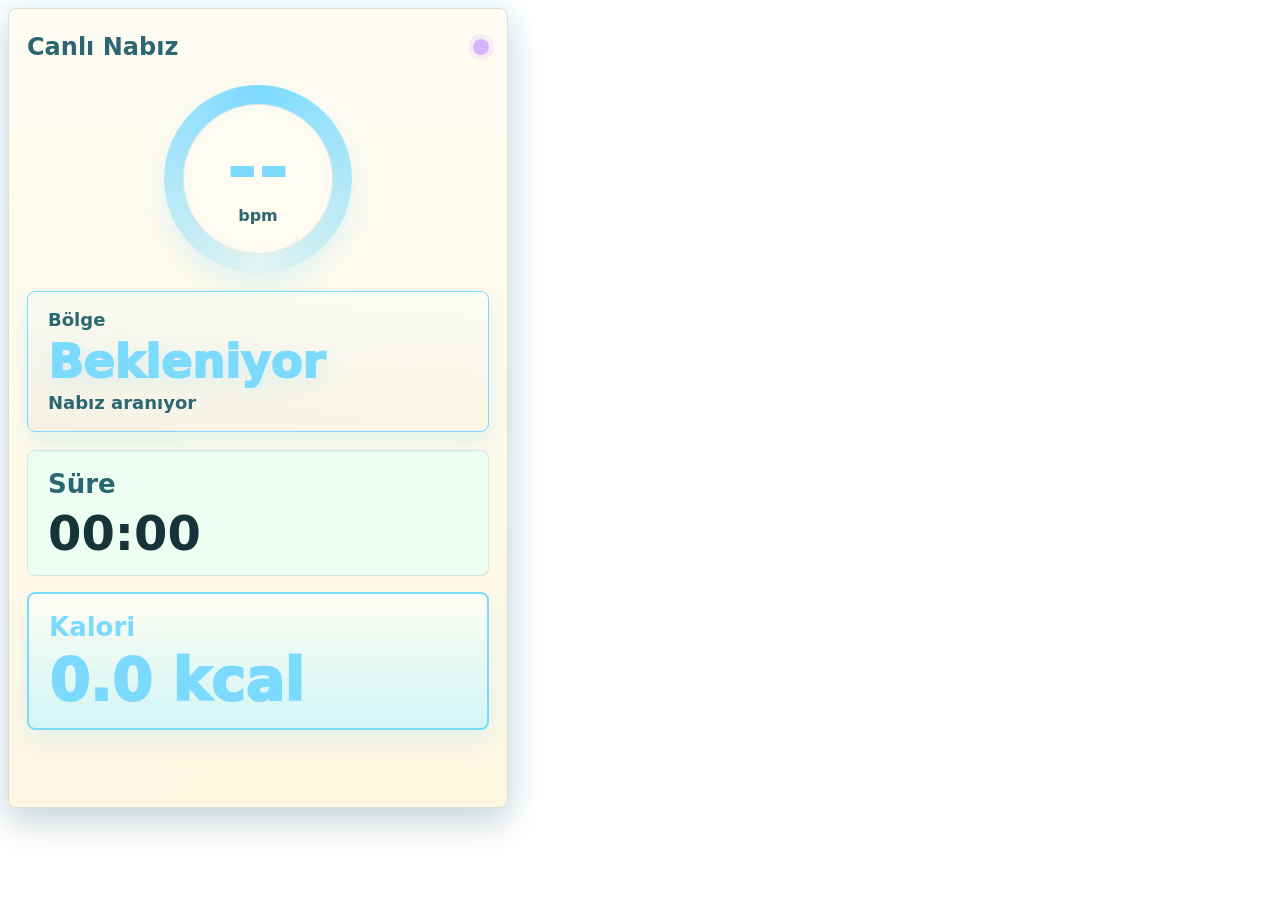
==== static/overlay.html @ b59e02fa "Initial HRM OBS overlay" ====
<!doctype html>
<html lang="tr">
  <head>
    <meta charset="utf-8" />
    <meta name="viewport" content="width=device-width, initial-scale=1" />
    <title>Nabız Overlay</title>
    <link rel="stylesheet" href="/static/overlay.css" />
  </head>
  <body>
    <main class="overlay" id="overlayRoot">
      <header class="brand-row">
        <span id="displayName">Canlı Nabız</span>
        <span class="status-dot" id="statusDot"></span>
      </header>

      <section class="hero-dial" aria-label="Canlı nabız">
        <div class="pulse-ring" aria-hidden="true">
          <div class="pulse-core">
            <strong id="bpmValue">--</strong>
            <span>bpm</span>
          </div>
        </div>
      </section>

      <section class="readout">
        <div class="zone-card">
          <span id="zoneRange">Bölge</span>
          <strong id="zoneValue">Bekleniyor</strong>
          <em id="zoneSubtitle">Nabız aranıyor</em>
        </div>
        <div class="mini-row">
          <span>
            <em>Süre</em>
            <strong id="elapsedValue">00:00</strong>
          </span>
          <span>
            <em>Kalori</em>
            <strong id="caloriesValue">0.0 kcal</strong>
          </span>
        </div>
      </section>
    </main>
    <script src="/static/overlay.js"></script>
  </body>
</html>
---- static/overlay.css ----
:root {
  font-family: Inter, Segoe UI, system-ui, -apple-system, BlinkMacSystemFont, sans-serif;
  background: transparent;
  color: #17333a;
  --zone-color: #7ddaff;
  --zone-soft: rgba(125, 218, 255, 0.22);
  --paper: rgba(255, 252, 242, 0.94);
  --paper-strong: rgba(255, 247, 226, 0.98);
  --ink: #17333a;
  --teal: #2b6770;
  --mint: #e8fff6;
  --peach: #fff0df;
}

* {
  box-sizing: border-box;
}

html,
body {
  width: 100%;
  height: 100%;
  margin: 0;
  overflow: hidden;
  background: transparent;
}

.overlay {
  width: min(500px, calc(100vw - 16px));
  min-height: 800px;
  display: flex;
  flex-direction: column;
  gap: 18px;
  margin: 8px;
  padding: 18px;
  border-radius: 8px;
  color: var(--ink);
  background:
    linear-gradient(180deg, var(--paper), var(--paper-strong)),
    linear-gradient(135deg, var(--mint), var(--peach));
  border: 1px solid rgba(43, 103, 112, 0.18);
  box-shadow:
    0 16px 36px rgba(23, 51, 58, 0.18),
    0 0 28px var(--zone-soft);
  backdrop-filter: blur(10px);
}

.brand-row {
  display: flex;
  align-items: center;
  justify-content: space-between;
  min-height: 40px;
  gap: 16px;
  color: var(--teal);
  font-size: 24px;
  font-weight: 800;
  line-height: 1.2;
}

.brand-row span:first-child {
  min-width: 0;
  overflow: hidden;
  text-overflow: ellipsis;
  white-space: nowrap;
}

.status-dot {
  width: 16px;
  height: 16px;
  flex: 0 0 16px;
  border-radius: 50%;
  background: #d8b4fe;
  box-shadow: 0 0 0 5px rgba(216, 180, 254, 0.22);
}

.status-dot.connected {
  background: var(--zone-color);
  box-shadow: 0 0 0 5px var(--zone-soft);
}

.status-dot.connecting {
  background: #f4d35e;
  box-shadow: 0 0 0 5px rgba(244, 211, 94, 0.24);
}

.hero-dial {
  display: grid;
  place-items: center;
}

.pulse-ring {
  width: 188px;
  height: 188px;
  display: grid;
  place-items: center;
  border-radius: 50%;
  background:
    radial-gradient(circle at center, rgba(255, 252, 242, 0.96) 0 66px, transparent 67px),
    conic-gradient(from 0deg, var(--zone-color), var(--zone-soft), var(--zone-color));
  box-shadow:
    0 12px 26px var(--zone-soft),
    0 0 0 10px rgba(255, 252, 242, 0.5);
  animation: pulse 1.1s ease-in-out infinite;
}

.pulse-core {
  width: 150px;
  height: 150px;
  display: flex;
  flex-direction: column;
  align-items: center;
  justify-content: center;
  border-radius: 50%;
  background: rgba(255, 252, 242, 0.96);
  box-shadow: inset 0 0 0 1px rgba(43, 103, 112, 0.12);
}

.pulse-core strong {
  color: var(--zone-color);
  font-size: 76px;
  line-height: 0.92;
  letter-spacing: 0;
  font-variant-numeric: tabular-nums;
}

.pulse-core span {
  margin-top: 4px;
  color: var(--teal);
  font-size: 16px;
  font-weight: 800;
}

.readout {
  display: grid;
  gap: 18px;
}

.zone-card {
  min-height: 132px;
  display: grid;
  align-content: center;
  gap: 8px;
  border-radius: 8px;
  padding: 18px 20px;
  color: #17333a;
  background:
    linear-gradient(180deg, rgba(255, 252, 242, 0.78), rgba(255, 240, 223, 0.66)),
    linear-gradient(135deg, var(--zone-soft), rgba(232, 255, 246, 0.7));
  border: 1px solid var(--zone-color);
  box-shadow: 0 10px 20px var(--zone-soft);
}

.zone-card span,
.zone-card em {
  color: var(--teal);
  font-size: 18px;
  font-style: normal;
  font-weight: 800;
  line-height: 1.15;
}

.zone-card strong {
  color: var(--zone-color);
  font-size: 46px;
  font-weight: 950;
  line-height: 1;
  letter-spacing: 0;
  text-shadow: 0 6px 18px var(--zone-soft);
}

.mini-row {
  display: grid;
  grid-template-columns: 1fr;
  gap: 16px;
  font-variant-numeric: tabular-nums;
}

.mini-row span {
  min-height: 124px;
  display: grid;
  align-content: center;
  gap: 10px;
  border-radius: 8px;
  padding: 18px 20px;
  background: rgba(232, 255, 246, 0.78);
  border: 1px solid rgba(43, 103, 112, 0.14);
}

.mini-row em {
  color: var(--teal);
  font-style: normal;
  font-size: 26px;
  font-weight: 800;
}

.mini-row strong {
  color: var(--ink);
  font-size: 48px;
  font-weight: 900;
  line-height: 1;
}

.mini-row span:nth-child(2) {
  background:
    linear-gradient(180deg, rgba(255, 252, 242, 0.9), var(--zone-soft)),
    rgba(232, 255, 246, 0.86);
  border: 2px solid var(--zone-color);
  box-shadow: 0 12px 24px var(--zone-soft);
}

.mini-row span:nth-child(2) em {
  color: var(--zone-color);
}

.mini-row span:nth-child(2) strong {
  color: var(--zone-color);
  font-size: 58px;
  font-weight: 950;
}

@keyframes pulse {
  0%,
  100% {
    transform: scale(0.99);
  }

  50% {
    transform: scale(1.025);
  }
}

@media (max-width: 420px) {
  .overlay {
    width: calc(100vw - 12px);
    min-height: 700px;
    padding: 16px;
  }

  .pulse-ring {
    width: 172px;
    height: 172px;
  }

  .pulse-core {
    width: 144px;
    height: 144px;
  }

  .pulse-core strong {
    font-size: 68px;
  }

  .brand-row {
    font-size: 20px;
  }

  .zone-card strong {
    font-size: 38px;
  }

  .zone-card span,
  .zone-card em,
  .mini-row em {
    font-size: 20px;
  }

  .mini-row strong {
    font-size: 38px;
  }

  .mini-row span:nth-child(2) strong {
    font-size: 44px;
  }
}
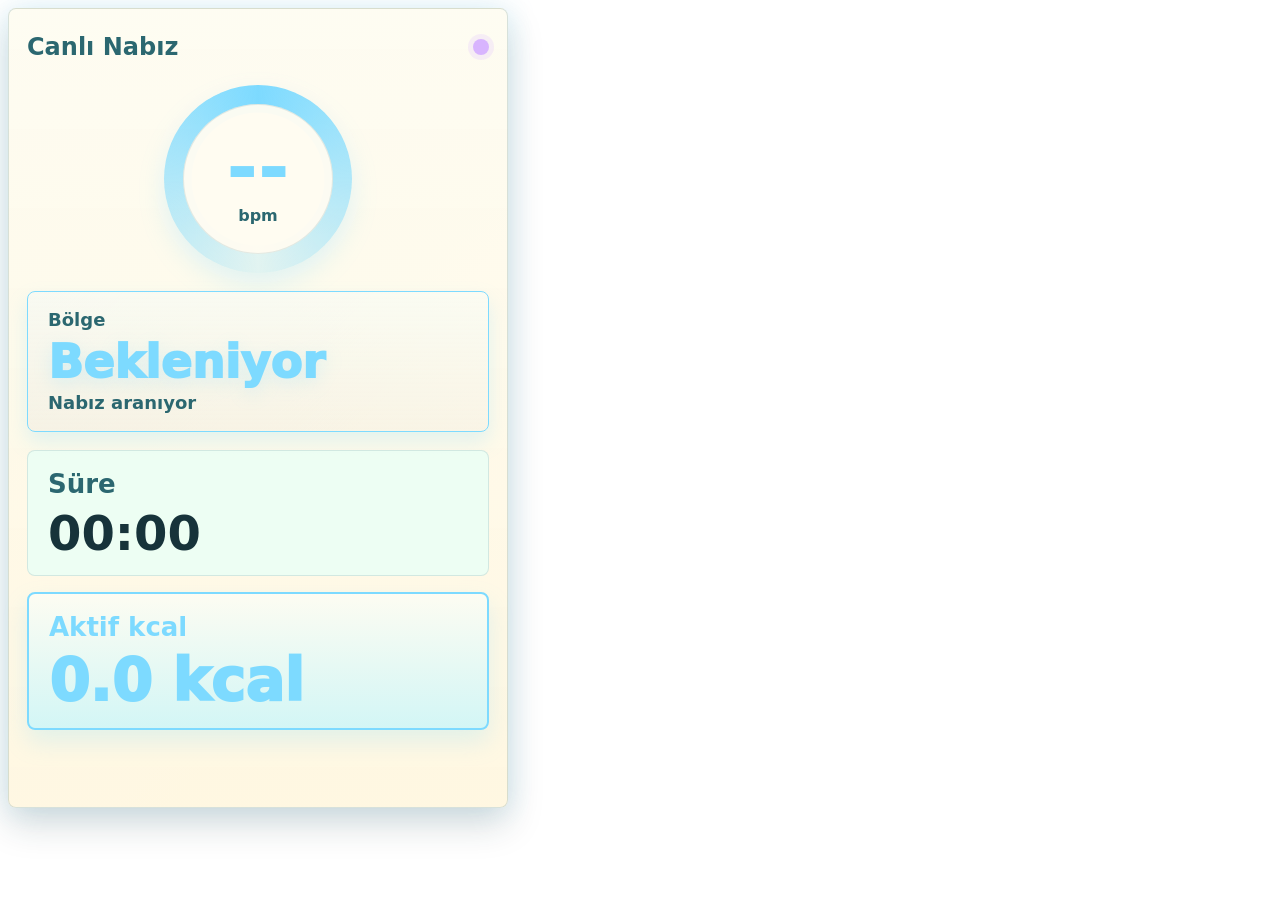
==== commit 89e7a60a: "Improve calorie profile validation" ====
--- a/static/overlay.html
+++ b/static/overlay.html
@@ -34,7 +34,7 @@
             <strong id="elapsedValue">00:00</strong>
           </span>
           <span>
-            <em>Kalori</em>
+            <em>Aktif kcal</em>
             <strong id="caloriesValue">0.0 kcal</strong>
           </span>
         </div>
